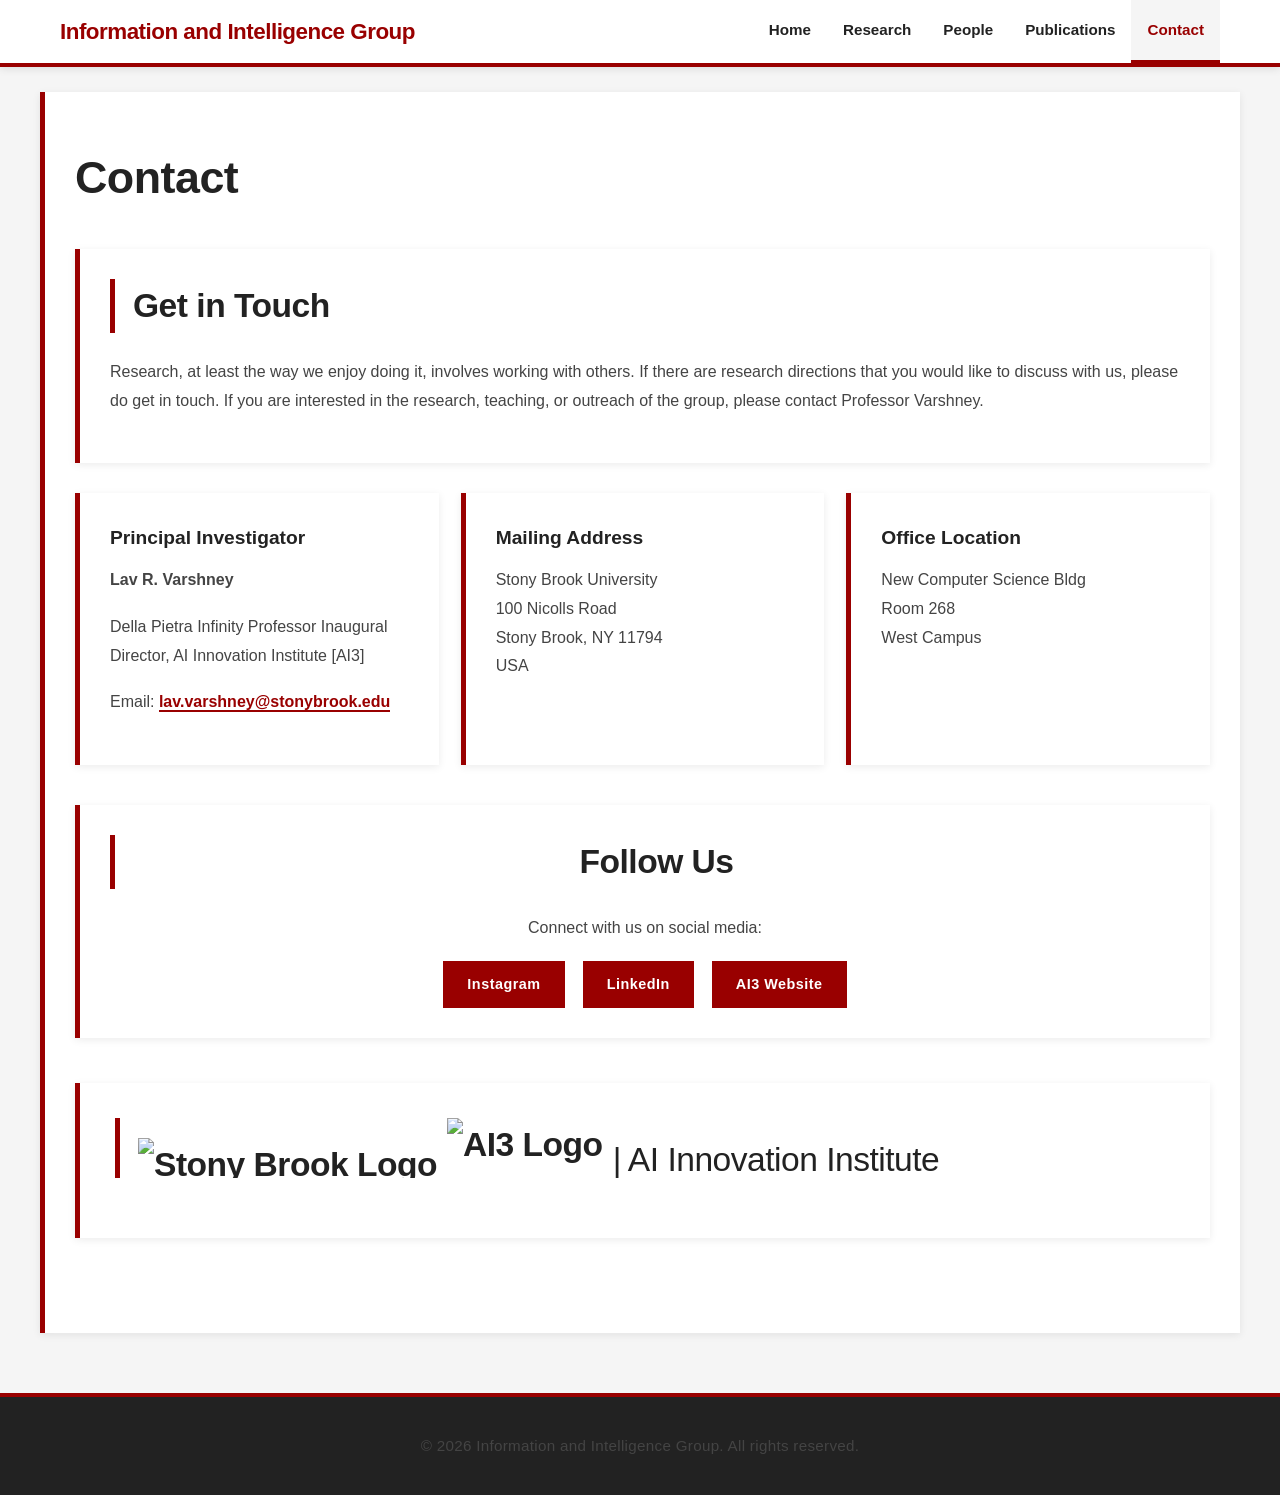
==== pages/contact.html @ 734c6d6d "Remove AI3 logo image from site navigation headers" ====
<!DOCTYPE html>
<html lang="en">
<head>
    <meta charset="UTF-8">
    <meta name="viewport" content="width=device-width, initial-scale=1.0">
    <title>Contact - Information and Intelligence Group</title>
    <link rel="stylesheet" href="../css/style.css">
</head>
<body>
    <nav class="navbar">
        <div class="nav-container">
                        <h1 class="logo">Information and Intelligence Group</h1>
            <ul class="nav-links">
                <li><a href="../index.html">Home</a></li>
                <li><a href="research.html">Research</a></li>
                <li><a href="people.html">People</a></li>
                <li><a href="publications.html">Publications</a></li>
                <li><a href="contact.html" class="active">Contact</a></li>
            </ul>
        </div>
    </nav>

    <main class="container page-content">
        <h1>Contact</h1>
        
        <section class="contact-section">
            <h2>Get in Touch</h2>
            <p>
                Research, at least the way we enjoy doing it, involves working with others.  If there are research directions 
                that you would like to discuss with us, please do get in touch. If you are interested in the research, teaching, 
                or outreach of the group, please contact Professor Varshney.
            </p>
        </section>

        <section class="contact-info">
            <div class="contact-item">
                <h3>Principal Investigator</h3>
                <p><strong>Lav R. Varshney</strong></p>
                <p>
                Della Pietra Infinity Professor
                Inaugural Director, AI Innovation Institute [AI3]
                <p>
                <p>Email: <a href="mailto:lav.varshney@stonybrook.edu">lav.varshney@stonybrook.edu</a></p>
            </div>

            <div class="contact-item">
                <h3>Mailing Address</h3>
                <p>
                    Stony Brook University<br>
                    100 Nicolls Road<br>
                    Stony Brook, NY 11794<br>
                    USA
                </p>
            </div>

            <div class="contact-item">
                <h3>Office Location</h3>
                <p>
                    New Computer Science Bldg<br>
                    Room 268<br>
                    West Campus
                </p>
            </div>
        </section>


        <section class="social-section">
            <h2>Follow Us</h2>
            <p>Connect with us on social media:</p>
            <div class="social-links">
                <a href="https://www.instagram.com/ai_sbu/" target="_blank">Instagram</a>
                 <a href="https://www.linkedin.com/school/sbuai/" target="_blank">LinkedIn</a>
                 <a href="https://ai.stonybrook.edu/" target="_blank">AI3 Website</a>
            </div>
        </section>

<section class="news">
    <h2 style="display: flex; align-items: flex-end; gap: 10px;">
        <img src="https://lh3.googleusercontent.com/d/1btZXnhJ9andd_WCVrEmI4hk7QqXSeKEP" 
             alt="Stony Brook Logo" 
             style="height: 1.2em; width: auto; display: block;">
        <img src="https://lh3.googleusercontent.com/d/1R4OAlZ9LR305A4WePCa8dkjAYT5FNWaT" 
             alt="AI3 Logo" 
             style="height: 1.8em; width: auto; display: block;">
        <span style="font-weight: normal; line-height: 1; margin-bottom: 2px;">| AI Innovation Institute</span>
    </h2>
</section>
        
    </main>

    <footer>
        <p>&copy; 2026 Information and Intelligence Group. All rights reserved.</p>
    </footer>
</body>
</html>
---- css/style.css ----
/* General Styles */
* {
    margin: 0;
    padding: 0;
    box-sizing: border-box;
}

html {
    scroll-behavior: smooth;
}

body {
    font-family: 'Montserrat', 'Proxima Nova', -apple-system, BlinkMacSystemFont, 'Segoe UI', 'Roboto', 'Helvetica', 'Arial', sans-serif;
    line-height: 1.6;
    color: #222222;
    background-color: #f5f5f5;
}

/* Navigation */
.navbar {
    background-color: #FFFFFF;
    padding: 0;
    position: sticky;
    top: 0;
    z-index: 1000;
    box-shadow: 0 2px 8px rgba(0, 0, 0, 0.1);
    border-bottom: 4px solid #990000;
}

.nav-container {
    max-width: 1200px;
    margin: 0 auto;
    padding: 0 20px;
    display: flex;
    justify-content: space-between;
    align-items: center;
    flex-wrap: wrap;
}

.logo {
    color: #990000;
    font-size: 1.4em;
    font-weight: 700;
    margin: 12px 0;
    flex: 1;
    min-width: 250px;
    letter-spacing: -0.5px;
}

.nav-links {
    list-style: none;
    display: flex;
    gap: 0;
    flex-wrap: wrap;
}

.nav-links li {
    margin: 0;
}

.nav-links a {
    display: block;
    color: #222222;
    text-decoration: none;
    padding: 18px 16px;
    transition: all 0.3s ease;
    border-bottom: 3px solid transparent;
    font-weight: 600;
    font-size: 0.95em;
}

.nav-links a:hover,
.nav-links a.active {
    color: #990000;
    border-bottom: 3px solid #990000;
    background-color: #F5F5F5;
}

/* Hero Section */
.hero {
    background: linear-gradient(135deg, #990000 0%, #A30303 100%);
    color: white;
    padding: 100px 20px;
    text-align: center;
}

.hero-content h1 {
    font-size: 3.2em;
    margin-bottom: 15px;
    font-weight: 700;
    letter-spacing: -1px;
}

.hero-content h2 {
    font-size: 1.9em;
    font-weight: 400;
    margin-bottom: 20px;
    color: #FFFFFF;
}

.hero-content p {
    font-size: 1.15em;
    color: #E8E8E8;
    max-width: 700px;
    margin: 0 auto;
    font-weight: 300;
}

/* Main Container */
.container {
    max-width: 1200px;
    margin: 0 auto;
    padding: 0 20px;
}

.page-content {
    background: white;
    padding: 50px 30px;
    margin: 25px auto;
    border-radius: 0;
    box-shadow: 0 2px 8px rgba(0, 0, 0, 0.08);
    border-left: 5px solid #990000;
}

.page-content h1 {
    color: #222222;
    margin-bottom: 35px;
    font-size: 2.8em;
    border: none;
    padding-bottom: 0;
    font-weight: 700;
    letter-spacing: -0.5px;
}

/* Sections */
main {
    padding: 40px 0;
}

section {
    margin-bottom: 45px;
}

h2 {
    color: #222222;
    font-size: 2.1em;
    margin-bottom: 25px;
    border-left: 5px solid #990000;
    padding-left: 18px;
    font-weight: 700;
    letter-spacing: -0.5px;
}

h3 {
    color: #990000;
    font-size: 1.35em;
    margin-top: 20px;
    margin-bottom: 12px;
    font-weight: 700;
}

p {
    margin-bottom: 18px;
    line-height: 1.8;
    color: #444444;
    font-size: 1em;
}

/* Introduction Section */
.intro {
    background: white;
    padding: 35px;
    border-radius: 0;
    margin-bottom: 35px;
    box-shadow: 0 2px 8px rgba(0, 0, 0, 0.08);
    border-left: 5px solid #990000;
}

.intro p {
    font-size: 1.1em;
    color: #555555;
    font-weight: 300;
}

/* Featured Boxes */
.featured {
    display: grid;
    grid-template-columns: repeat(auto-fit, minmax(300px, 1fr));
    gap: 25px;
    margin-bottom: 45px;
}

.featured-box {
    background: white;
    padding: 35px;
    border-radius: 0;
    box-shadow: 0 2px 8px rgba(0, 0, 0, 0.08);
    border-left: 5px solid #990000;
    transition: all 0.3s ease;
    position: relative;
}

.featured-box:hover {
    transform: translateY(-8px);
    box-shadow: 0 6px 16px rgba(0, 0, 0, 0.12);
}

.featured-box h3 {
    color: #222222;
    margin-top: 0;
    font-size: 1.4em;
}

.featured-box p {
    color: #555555;
    font-size: 0.99em;
}

/* Buttons */
.btn {
    display: inline-block;
    background-color: #990000;
    color: white;
    padding: 12px 28px;
    text-decoration: none;
    border-radius: 0;
    transition: all 0.3s ease;
    border: none;
    cursor: pointer;
    font-size: 0.95em;
    margin-top: 18px;
    font-weight: 600;
    letter-spacing: 0.5px;
}

.btn:hover {
    background-color: #A30303;
    box-shadow: 0 4px 12px rgba(193, 4, 4, 0.3);
}

/* News Section */
.news {
    background: white;
    padding: 35px;
    border-radius: 0;
    box-shadow: 0 2px 8px rgba(0, 0, 0, 0.08);
    border-left: 5px solid #990000;
}

.news-item {
    border-left: 4px solid #990000;
    padding-left: 20px;
    margin-bottom: 22px;
    padding-top: 10px;
}

.news-item h4 {
    color: #222222;
    margin-bottom: 8px;
    font-weight: 700;
    font-size: 1.1em;
}

/* Research Sections */
.research-item {
    background: white;
    padding: 25px;
    margin-bottom: 22px;
    border-radius: 0;
    border-left: 5px solid #990000;
    box-shadow: 0 1px 4px rgba(0, 0, 0, 0.06);
}

.research-item ul {
    list-style: none;
    padding-left: 20px;
}

.research-item li:before {
    content: "▸ ";
    color: #990000;
    font-weight: bold;
    margin-right: 10px;
}

/* People Section */
.people-section {
    margin-bottom: 40px;
}

.person-card {
    background: white;
    padding: 30px;
    border-radius: 0;
    box-shadow: 0 2px 8px rgba(0, 0, 0, 0.08);
    border-left: 5px solid #990000;
    margin-bottom: 22px;
    transition: all 0.3s ease;
}

.person-card:hover {
    box-shadow: 0 4px 12px rgba(0, 0, 0, 0.12);
}

.person-card.director {
    border-left: 5px solid #990000;
    background: linear-gradient(135deg, #FFFFFF 0%, #F9F9F9 100%);
}

.person-card h3 {
    color: #222222;
    margin-top: 0;
    font-size: 1.3em;
}

.person-card .title {
    color: #990000;
    font-weight: 700;
    font-size: 1.05em;
    margin-bottom: 15px;
    text-transform: uppercase;
    letter-spacing: 0.5px;
    font-size: 0.9em;
}

.people-placeholder {
    background: #F5F5F5;
    padding: 35px;
    border-radius: 0;
    text-align: center;
    color: #999999;
    border: 1px solid #EEEEEE;
}

.join-section {
    background: white;
    padding: 30px;
    border-radius: 0;
    border-left: 5px solid #990000;
    box-shadow: 0 2px 8px rgba(0, 0, 0, 0.08);
}

/* Publications */
.pub-filters {
    background: white;
    padding: 25px;
    border-radius: 0;
    margin-bottom: 30px;
    box-shadow: 0 2px 8px rgba(0, 0, 0, 0.08);
    border-left: 5px solid #990000;
}

.filter-options {
    display: flex;
    gap: 20px;
    flex-wrap: wrap;
    margin-top: 18px;
}

.filter-options label {
    font-weight: 600;
    color: #222222;
    font-size: 0.95em;
}

.filter-options select {
    padding: 10px 14px;
    border: 1px solid #DDDDDD;
    border-radius: 0;
    background-color: white;
    cursor: pointer;
    font-family: inherit;
    color: #222222;
}

.filter-options select:focus {
    outline: none;
    border-color: #990000;
    box-shadow: 0 0 0 3px rgba(193, 4, 4, 0.1);
}

.publication {
    background: white;
    padding: 30px;
    border-radius: 0;
    margin-bottom: 22px;
    border-left: 5px solid #990000;
    box-shadow: 0 2px 8px rgba(0, 0, 0, 0.08);
    transition: all 0.3s ease;
}

.publication:hover {
    box-shadow: 0 4px 12px rgba(0, 0, 0, 0.12);
}

.publication h3 {
    color: #990000;
    margin-top: 0;
    font-size: 1.25em;
}

.publication .authors {
    color: #666666;
    font-style: italic;
    margin-bottom: 10px;
    font-size: 0.95em;
}

.publication .venue {
    color: #888888;
    font-size: 0.9em;
    font-weight: 500;
}

.publication .abstract {
    margin-top: 18px;
    line-height: 1.8;
    color: #555555;
    font-size: 0.98em;
}

.pub-links {
    margin-top: 18px;
    display: flex;
    gap: 18px;
}

.pub-links .link {
    color: #990000;
    text-decoration: none;
    border: none;
    border-bottom: 2px solid #990000;
    transition: all 0.3s ease;
    font-weight: 600;
    font-size: 0.9em;
}

.pub-links .link:hover {
    color: #A30303;
    border-bottom: 2px solid #A30303;
}

.pub-placeholder {
    background: #F5F5F5;
    padding: 35px;
    border-radius: 0;
    text-align: center;
    color: #999999;
    border: 1px solid #EEEEEE;
}

.external-profiles ul {
    list-style: none;
    padding-left: 0;
}

.external-profiles li {
    margin-bottom: 12px;
}

.external-profiles a {
    color: #990000;
    text-decoration: none;
    border-bottom: 2px solid #990000;
    font-weight: 600;
    transition: all 0.3s ease;
}

.external-profiles a:hover {
    color: #A30303;
    border-bottom: 2px solid #A30303;
}

/* Contact */
.contact-section {
    background: white;
    padding: 30px;
    border-radius: 0;
    margin-bottom: 30px;
    border-left: 5px solid #990000;
    box-shadow: 0 2px 8px rgba(0, 0, 0, 0.08);
}

.contact-info {
    display: grid;
    grid-template-columns: repeat(auto-fit, minmax(300px, 1fr));
    gap: 22px;
    margin-bottom: 40px;
}

.contact-item {
    background: white;
    padding: 30px;
    border-radius: 0;
    box-shadow: 0 2px 8px rgba(0, 0, 0, 0.08);
    border-left: 5px solid #990000;
    transition: all 0.3s ease;
}

.contact-item:hover {
    box-shadow: 0 4px 12px rgba(0, 0, 0, 0.12);
}

.contact-item h3 {
    color: #222222;
    margin-top: 0;
    font-size: 1.2em;
}

.contact-item a {
    color: #990000;
    text-decoration: none;
    border-bottom: 2px solid #990000;
    font-weight: 600;
    transition: all 0.3s ease;
}

.contact-item a:hover {
    color: #A30303;
    border-bottom: 2px solid #A30303;
}

.inquiry-section {
    background: white;
    padding: 35px;
    border-radius: 0;
    margin-bottom: 40px;
    border-left: 5px solid #990000;
    box-shadow: 0 2px 8px rgba(0, 0, 0, 0.08);
}

.contact-form {
    max-width: 650px;
}

.form-group {
    margin-bottom: 22px;
}

.form-group label {
    display: block;
    margin-bottom: 8px;
    font-weight: 600;
    color: #222222;
    font-size: 0.95em;
}

.form-group input,
.form-group select,
.form-group textarea {
    width: 100%;
    padding: 12px;
    border: 1px solid #DDDDDD;
    border-radius: 0;
    font-family: inherit;
    font-size: 1em;
    color: #222222;
    background-color: #FAFAFA;
}

.form-group input:focus,
.form-group select:focus,
.form-group textarea:focus {
    outline: none;
    border-color: #990000;
    background-color: #FFFFFF;
    box-shadow: 0 0 0 3px rgba(193, 4, 4, 0.1);
}

.social-section {
    background: white;
    padding: 30px;
    border-radius: 0;
    text-align: center;
    border-left: 5px solid #990000;
    box-shadow: 0 2px 8px rgba(0, 0, 0, 0.08);
}

.social-links {
    display: flex;
    justify-content: center;
    gap: 18px;
    flex-wrap: wrap;
    margin-top: 18px;
}

.social-links a {
    color: white;
    background-color: #990000;
    padding: 12px 24px;
    border-radius: 0;
    text-decoration: none;
    transition: all 0.3s ease;
    font-weight: 600;
    font-size: 0.9em;
    letter-spacing: 0.5px;
}

.social-links a:hover {
    background-color: #A30303;
    box-shadow: 0 4px 12px rgba(193, 4, 4, 0.3);
}

/* Footer */
footer {
    background-color: #222222;
    color: white;
    text-align: center;
    padding: 35px 20px;
    margin-top: 60px;
    border-top: 4px solid #990000;
}

footer p {
    margin-bottom: 0;
    font-size: 0.95em;
    letter-spacing: 0.3px;
}

/* Responsive Design */
@media (max-width: 768px) {
    .hero-content h1 {
        font-size: 2.2em;
    }

    .hero-content h2 {
        font-size: 1.4em;
    }

    .hero-content p {
        font-size: 0.95em;
    }

    .page-content h1 {
        font-size: 2.1em;
    }

    h2 {
        font-size: 1.6em;
    }

    .nav-links {
        width: 100%;
        flex-direction: column;
    }

    .nav-links a {
        padding: 12px 16px;
        font-size: 0.9em;
        border-bottom: 3px solid transparent;
    }

    .contact-info {
        grid-template-columns: 1fr;
    }

    .featured {
        grid-template-columns: 1fr;
    }

    .filter-options {
        flex-direction: column;
    }

    .filter-options label,
    .filter-options select {
        width: 100%;
    }

    .social-links {
        flex-direction: column;
    }

    .social-links a {
        width: 100%;
    }
}

@media (max-width: 480px) {
    .hero {
        padding: 50px 15px;
    }

    .hero-content h1 {
        font-size: 1.6em;
    }

    .hero-content h2 {
        font-size: 1em;
    }

    .page-content {
        padding: 25px 15px;
    }

    .nav-container {
        flex-direction: column;
        align-items: flex-start;
    }

    .logo {
        font-size: 1.2em;
    }
}

/* Utility Classes */
.text-center {
    text-align: center;
}

.mt-20 {
    margin-top: 20px;
}

.mb-20 {
    margin-bottom: 20px;
}

.p-20 {
    padding: 20px;
}
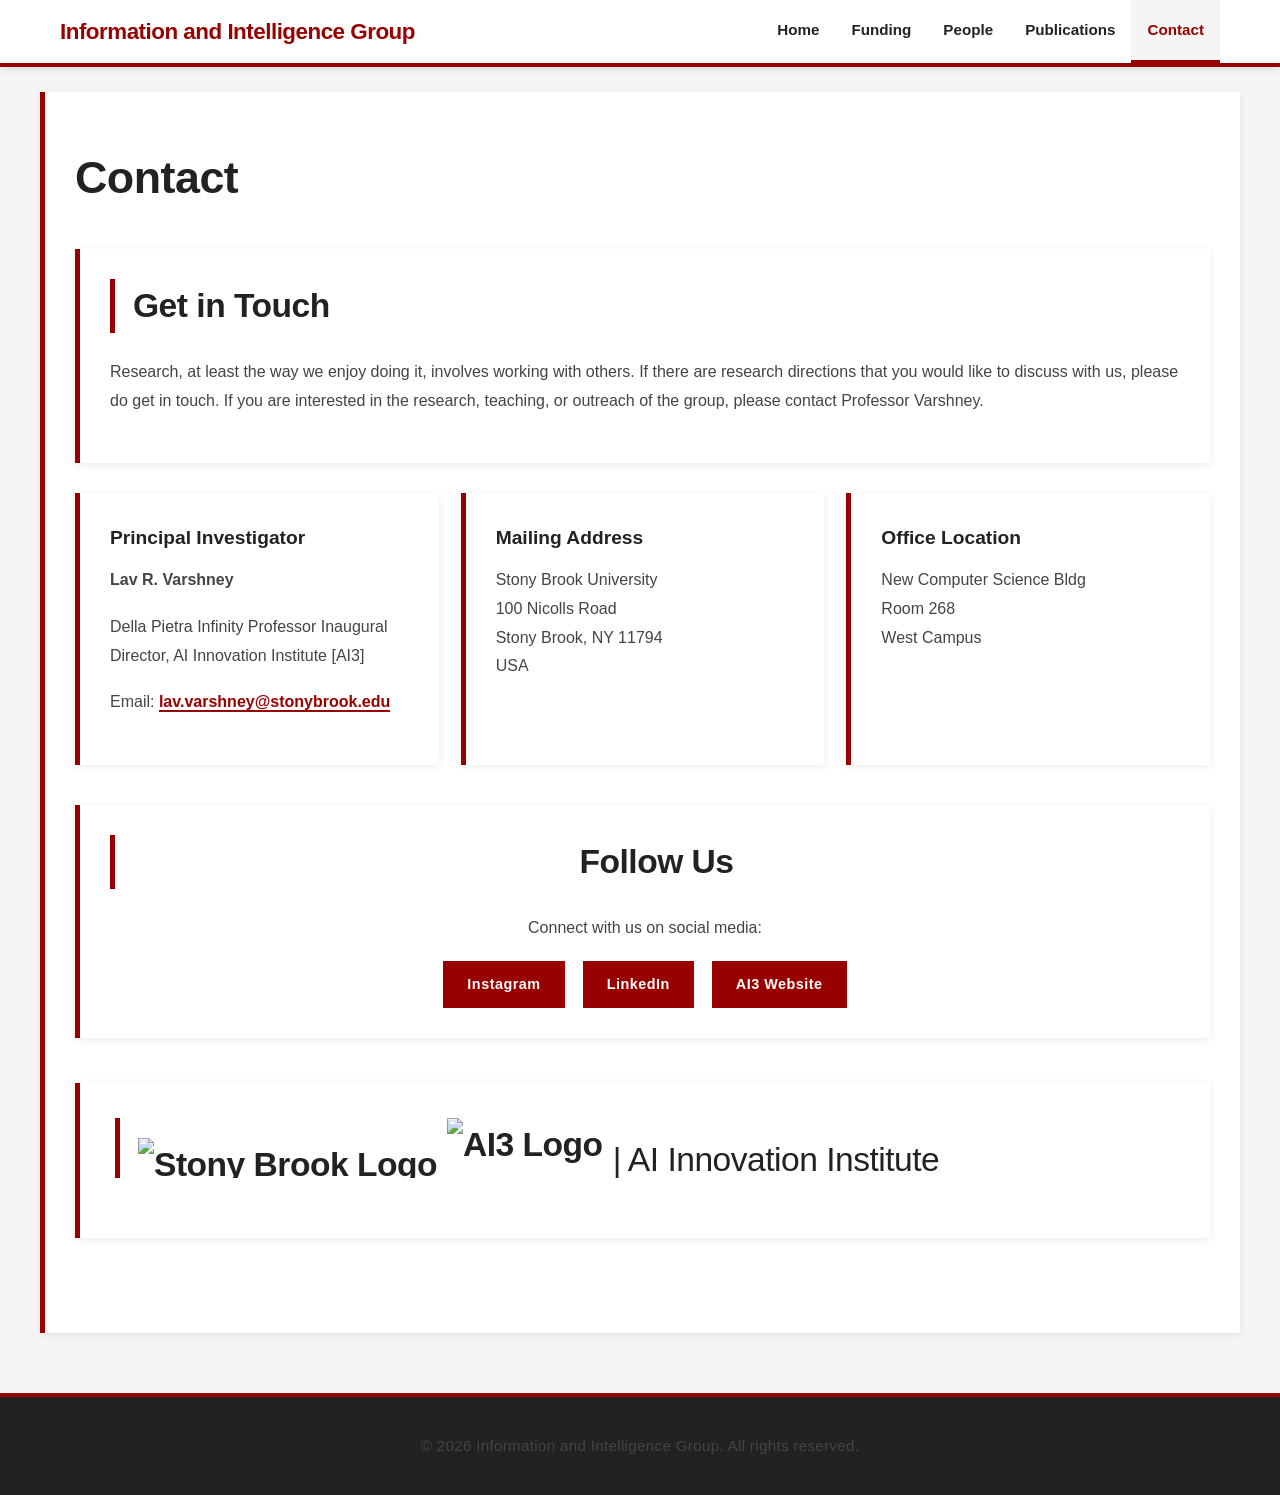
==== commit f3b97bab: "Rename Research page to Funding and update site navigation" ====
--- a/pages/contact.html
+++ b/pages/contact.html
@@ -12,7 +12,7 @@
                         <h1 class="logo">Information and Intelligence Group</h1>
             <ul class="nav-links">
                 <li><a href="../index.html">Home</a></li>
-                <li><a href="research.html">Research</a></li>
+                <li><a href="funding.html">Funding</a></li>
                 <li><a href="people.html">People</a></li>
                 <li><a href="publications.html">Publications</a></li>
                 <li><a href="contact.html" class="active">Contact</a></li>
--- a/css/style.css
+++ b/css/style.css
@@ -719,3 +719,102 @@
 .p-20 {
     padding: 20px;
 }
+
+/* Subtle distinction for parenthetical publication honors */
+.publication-honor {
+    color: #B24F5B;
+    font-weight: 500;
+}
+
+/* Publication source links and locally hosted DOI/PDF badges */
+.publication-source-link {
+    color: #990000;
+    text-decoration: underline;
+    text-underline-offset: 2px;
+    text-decoration-thickness: 1px;
+}
+.publication-source-link:hover, .publication-source-link:focus-visible {
+    color: #A30303;
+}
+.publication-icon-link {
+    display: inline-flex;
+    vertical-align: middle;
+    align-items: center;
+    margin-left: 5px;
+    line-height: 1;
+    text-decoration: none;
+    border: 0;
+    border-radius: 3px;
+}
+.publication-icon-link img {
+    display: inline-block;
+    width: 28px;
+    height: 14px;
+    vertical-align: middle;
+}
+.publication-icon-link:hover, .publication-icon-link:focus-visible {
+    opacity: 0.75;
+    outline-offset: 3px;
+}
+
+/* People: equal presentation for current and past members */
+.member-list {
+    display: grid;
+    gap: 22px;
+}
+.member-entry {
+    display: grid;
+    grid-template-columns: 150px minmax(0, 1fr);
+    align-items: start;
+    gap: 22px;
+    padding: 24px;
+    background: #FFFFFF;
+    border-left: 4px solid #990000;
+    box-shadow: 0 2px 8px rgba(0, 0, 0, 0.08);
+}
+.member-entry--no-photo {
+    grid-template-columns: 1fr;
+}
+.member-photo {
+    width: 150px;
+    height: auto;
+    max-height: 200px;
+    object-fit: contain;
+    object-position: top center;
+    display: block;
+}
+.member-details {
+    min-width: 0;
+}
+.member-details h3 {
+    margin: 0 0 12px;
+    color: #990000;
+    font-size: 1.3em;
+    line-height: 1.4;
+}
+.member-details p {
+    margin: 0 0 10px;
+}
+.member-details p:last-child {
+    margin-bottom: 0;
+}
+.member-details a {
+    color: #990000;
+}
+.member-undergraduate-alumni {
+    margin-top: 26px;
+    padding: 20px 24px;
+    background: #F7F7F7;
+    line-height: 1.8;
+}
+@media (max-width: 640px) {
+    .member-entry {
+        grid-template-columns: 1fr;
+        gap: 14px;
+        padding: 18px;
+    }
+    .member-photo {
+        width: 140px;
+        max-height: 180px;
+    }
+}
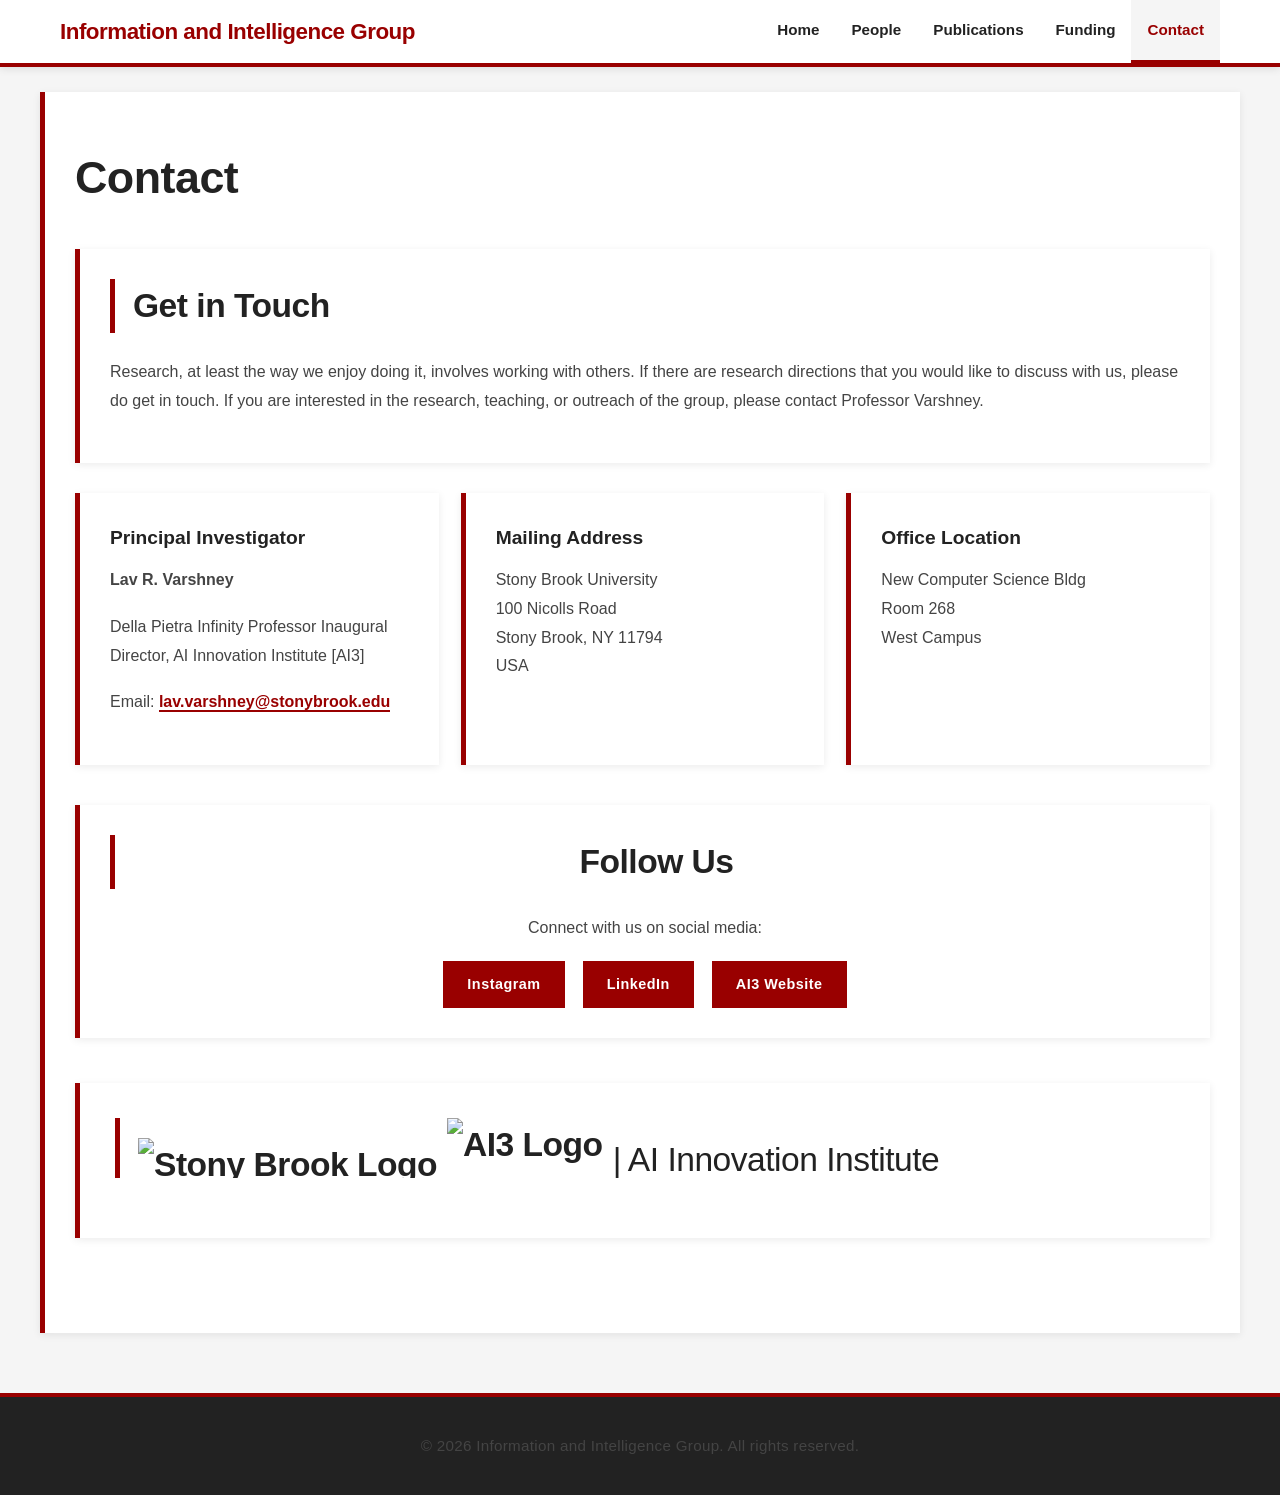
==== commit 991b359c: "Reorder site navigation: Home, People, Publications, Funding, Contact" ====
--- a/pages/contact.html
+++ b/pages/contact.html
@@ -12,9 +12,9 @@
                         <h1 class="logo">Information and Intelligence Group</h1>
             <ul class="nav-links">
                 <li><a href="../index.html">Home</a></li>
-                <li><a href="funding.html">Funding</a></li>
                 <li><a href="people.html">People</a></li>
                 <li><a href="publications.html">Publications</a></li>
+                <li><a href="funding.html">Funding</a></li>
                 <li><a href="contact.html" class="active">Contact</a></li>
             </ul>
         </div>
--- a/css/style.css
+++ b/css/style.css
@@ -194,8 +194,8 @@
     background: white;
     padding: 35px;
     border-radius: 0;
-    box-shadow: 0 2px 8px rgba(0, 0, 0, 0.08);
-    border-left: 5px solid #990000;
+    border-left: 5px solid #990000;
+    box-shadow: 0 2px 8px rgba(0, 0, 0, 0.08);
     transition: all 0.3s ease;
     position: relative;
 }
@@ -757,64 +757,156 @@
     outline-offset: 3px;
 }
 
-/* People: equal presentation for current and past members */
+/* People: consistent portraits and readable, responsive biographies */
 .member-list {
+    --member-photo-width: 160px;
     display: grid;
-    gap: 22px;
+    gap: 24px;
+    min-width: 0;
 }
 .member-entry {
     display: grid;
-    grid-template-columns: 150px minmax(0, 1fr);
+    grid-template-columns: var(--member-photo-width) minmax(0, 1fr);
     align-items: start;
-    gap: 22px;
-    padding: 24px;
+    gap: clamp(18px, 2.5vw, 30px);
+    min-width: 0;
+    padding: clamp(16px, 2.5vw, 28px);
     background: #FFFFFF;
     border-left: 4px solid #990000;
     box-shadow: 0 2px 8px rgba(0, 0, 0, 0.08);
 }
-.member-entry--no-photo {
-    grid-template-columns: 1fr;
-}
 .member-photo {
-    width: 150px;
+    display: block;
+    width: var(--member-photo-width);
+    max-width: 100%;
     height: auto;
-    max-height: 200px;
-    object-fit: contain;
-    object-position: top center;
-    display: block;
+    max-height: none;
+    justify-self: center;
+    align-self: start;
 }
 .member-details {
     min-width: 0;
+    width: 100%;
+    max-width: 72ch;
+    overflow-wrap: anywhere;
+    text-align: left;
+}
+.member-entry--no-photo .member-details {
+    grid-column: 2;
 }
 .member-details h3 {
     margin: 0 0 12px;
     color: #990000;
     font-size: 1.3em;
-    line-height: 1.4;
+    line-height: 1.35;
 }
 .member-details p {
-    margin: 0 0 10px;
+    margin: 0 0 12px;
+    line-height: 1.7;
 }
 .member-details p:last-child {
     margin-bottom: 0;
 }
 .member-details a {
     color: #990000;
+    text-underline-offset: 3px;
+}
+.member-details a:focus-visible {
+    outline: 2px solid #990000;
+    outline-offset: 3px;
 }
 .member-undergraduate-alumni {
     margin-top: 26px;
-    padding: 20px 24px;
+    padding: clamp(16px, 2.5vw, 24px);
     background: #F7F7F7;
     line-height: 1.8;
-}
-@media (max-width: 640px) {
+    overflow-wrap: anywhere;
+}
+.people-section > h2 {
+    font-size: clamp(1.4rem, 2.6vw, 1.85rem);
+    line-height: 1.3;
+    margin-bottom: 22px;
+}
+
+/* Scope page framing and navigation changes to the People page. */
+body:has(.member-list) .page-content {
+    max-width: 1100px;
+    padding: clamp(16px, 3vw, 36px);
+}
+body:has(.member-list) .logo {
+    min-width: 0;
+    overflow-wrap: anywhere;
+}
+.people-section ~ .news > h2 {
+    flex-wrap: wrap;
+    font-size: 1.1rem;
+    line-height: 1.5;
+    margin-bottom: 0;
+    padding-left: 0;
+    border-left: 0;
+}
+.people-section ~ .news > h2 > span {
+    min-width: 0;
+    overflow-wrap: anywhere;
+}
+
+@media (max-width: 700px) {
     .member-entry {
-        grid-template-columns: 1fr;
-        gap: 14px;
+        grid-template-columns: minmax(0, 1fr);
+        gap: 18px;
         padding: 18px;
     }
-    .member-photo {
-        width: 140px;
-        max-height: 180px;
-    }
-}
+    .member-entry--no-photo .member-details {
+        grid-column: 1;
+    }
+    .member-details {
+        max-width: none;
+    }
+    .people-section ~ .join-section,
+    .people-section ~ .news {
+        padding: 18px;
+    }
+    .people-section ~ .join-section > h2 {
+        font-size: 1.4rem;
+        line-height: 1.3;
+    }
+    .people-section ~ .news > h2 > span {
+        flex-basis: 100%;
+    }
+}
+
+@media (max-width: 768px) {
+    /* A short, wrapping menu leaves room for biographies on small screens. */
+    body:has(.member-list) .navbar {
+        position: static;
+    }
+    body:has(.member-list) .nav-container {
+        flex-direction: column;
+        align-items: stretch;
+        padding: 0 16px;
+    }
+    body:has(.member-list) .logo {
+        flex: none;
+        margin: 14px 0 6px;
+        font-size: 1.2rem;
+        line-height: 1.35;
+    }
+    body:has(.member-list) .nav-links {
+        flex-direction: row;
+        flex-wrap: wrap;
+        justify-content: space-between;
+        gap: 0;
+        margin-bottom: 8px;
+    }
+    body:has(.member-list) .nav-links a {
+        min-height: 44px;
+        padding: 10px 5px;
+        font-size: 0.875rem;
+    }
+}
+
+@media (max-height: 500px) {
+    body:has(.member-list) .navbar {
+        position: static;
+    }
+}
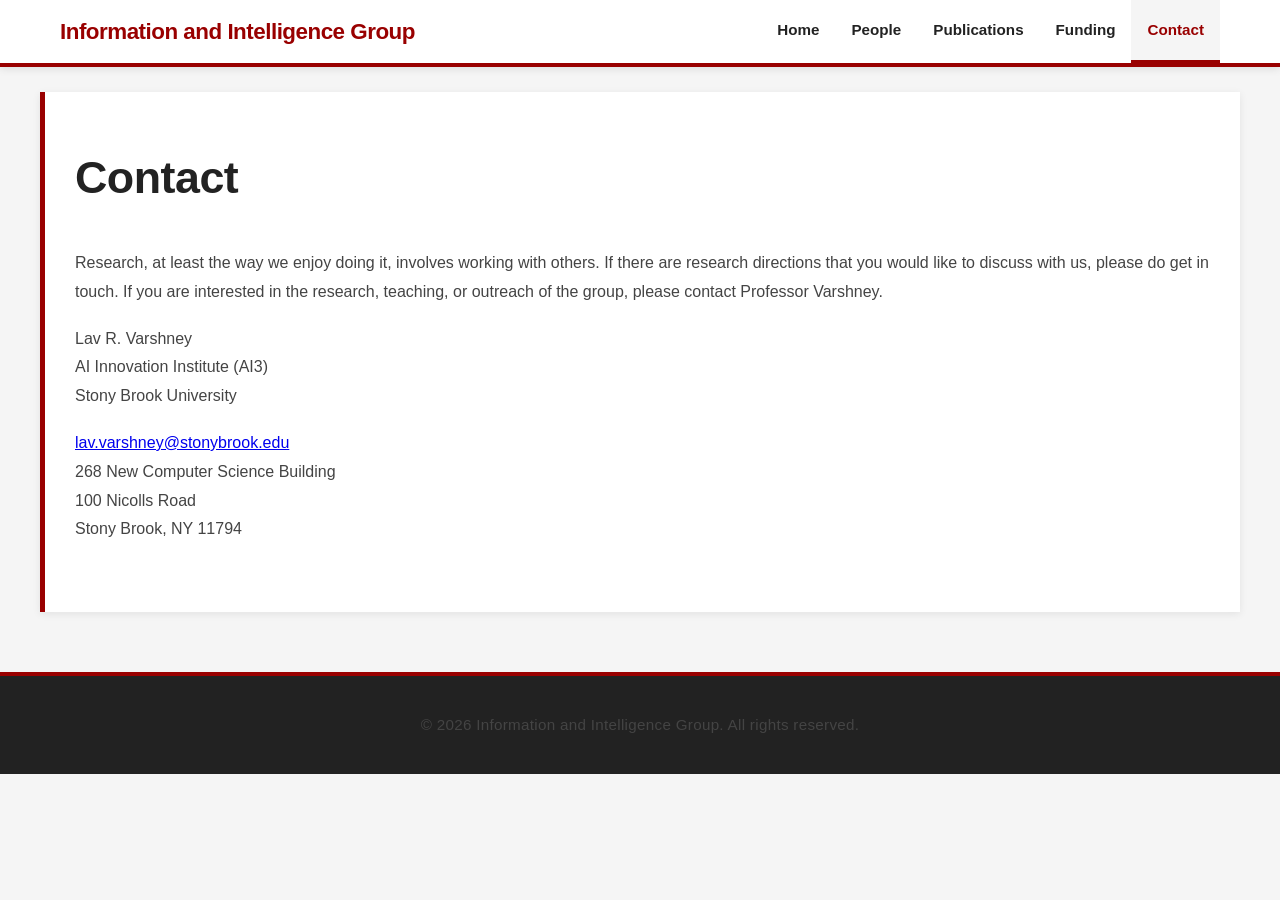
==== commit 92aba21c: "Simplify contact page to match Illinois-style contact layout" ====
--- a/pages/contact.html
+++ b/pages/contact.html
@@ -9,7 +9,7 @@
 <body>
     <nav class="navbar">
         <div class="nav-container">
-                        <h1 class="logo">Information and Intelligence Group</h1>
+            <h1 class="logo">Information and Intelligence Group</h1>
             <ul class="nav-links">
                 <li><a href="../index.html">Home</a></li>
                 <li><a href="people.html">People</a></li>
@@ -22,70 +22,24 @@
 
     <main class="container page-content">
         <h1>Contact</h1>
-        
-        <section class="contact-section">
-            <h2>Get in Touch</h2>
-            <p>
-                Research, at least the way we enjoy doing it, involves working with others.  If there are research directions 
-                that you would like to discuss with us, please do get in touch. If you are interested in the research, teaching, 
-                or outreach of the group, please contact Professor Varshney.
-            </p>
-        </section>
 
-        <section class="contact-info">
-            <div class="contact-item">
-                <h3>Principal Investigator</h3>
-                <p><strong>Lav R. Varshney</strong></p>
-                <p>
-                Della Pietra Infinity Professor
-                Inaugural Director, AI Innovation Institute [AI3]
-                <p>
-                <p>Email: <a href="mailto:lav.varshney@stonybrook.edu">lav.varshney@stonybrook.edu</a></p>
-            </div>
+        <p>
+            Research, at least the way we enjoy doing it, involves working with others.
+            If there are research directions that you would like to discuss with us, please do get in touch.
+            If you are interested in the research, teaching, or outreach of the group, please contact Professor Varshney.
+        </p>
 
-            <div class="contact-item">
-                <h3>Mailing Address</h3>
-                <p>
-                    Stony Brook University<br>
-                    100 Nicolls Road<br>
-                    Stony Brook, NY 11794<br>
-                    USA
-                </p>
-            </div>
+        <p>
+            Lav R. Varshney<br>
+            AI Innovation Institute (AI3)<br>
+            Stony Brook University
+        </p>
 
-            <div class="contact-item">
-                <h3>Office Location</h3>
-                <p>
-                    New Computer Science Bldg<br>
-                    Room 268<br>
-                    West Campus
-                </p>
-            </div>
-        </section>
-
-
-        <section class="social-section">
-            <h2>Follow Us</h2>
-            <p>Connect with us on social media:</p>
-            <div class="social-links">
-                <a href="https://www.instagram.com/ai_sbu/" target="_blank">Instagram</a>
-                 <a href="https://www.linkedin.com/school/sbuai/" target="_blank">LinkedIn</a>
-                 <a href="https://ai.stonybrook.edu/" target="_blank">AI3 Website</a>
-            </div>
-        </section>
-
-<section class="news">
-    <h2 style="display: flex; align-items: flex-end; gap: 10px;">
-        <img src="https://lh3.googleusercontent.com/d/1btZXnhJ9andd_WCVrEmI4hk7QqXSeKEP" 
-             alt="Stony Brook Logo" 
-             style="height: 1.2em; width: auto; display: block;">
-        <img src="https://lh3.googleusercontent.com/d/1R4OAlZ9LR305A4WePCa8dkjAYT5FNWaT" 
-             alt="AI3 Logo" 
-             style="height: 1.8em; width: auto; display: block;">
-        <span style="font-weight: normal; line-height: 1; margin-bottom: 2px;">| AI Innovation Institute</span>
-    </h2>
-</section>
-        
+        <p><a href="mailto:lav.varshney@stonybrook.edu">lav.varshney@stonybrook.edu</a><br>
+            268 New Computer Science Building<br>
+            100 Nicolls Road<br>
+            Stony Brook, NY 11794
+        </p>
     </main>
 
     <footer>
--- a/css/style.css
+++ b/css/style.css
@@ -910,3 +910,83 @@
         position: static;
     }
 }
+
+
+/* Funding: compact text-based layout, following the Illinois funding list. */
+.funding-page {
+    max-width: 1000px;
+    border-left: 0;
+    box-shadow: none;
+}
+.funding-page > h1 {
+    font-size: 1.85rem;
+    font-weight: 700;
+    line-height: 1.25;
+    margin: 0 0 22px;
+    letter-spacing: -0.3px;
+}
+.funding-page .funding-intro {
+    margin-bottom: 24px;
+}
+.funding-page .funding-intro p {
+    margin: 0 0 9px;
+    line-height: 1.65;
+}
+.funding-page .funding-intro a {
+    color: #990000;
+}
+.funding-page .funding-group {
+    margin: 0 0 12px;
+    padding: 0;
+    border: none;
+    box-shadow: none;
+    background: transparent;
+}
+.funding-page .funding-sponsor {
+    margin: 0 0 2px;
+    padding: 0;
+    font-size: 1rem;
+    line-height: 1.45;
+    font-weight: 600;
+    color: #222222;
+}
+.funding-page .funding-group ul {
+    list-style: disc;
+    margin: 0;
+    padding: 0 0 0 26px;
+}
+.funding-page .funding-group li {
+    position: static;
+    margin: 0 0 3px;
+    padding: 0;
+    color: #444444;
+    font-size: 0.97rem;
+    line-height: 1.5;
+    overflow-wrap: anywhere;
+}
+.funding-page .funding-group li::before {
+    content: none;
+}
+.funding-page .funding-group li::marker {
+    color: #666666;
+}
+.funding-page .funding-source-note {
+    margin-top: 23px;
+    color: #777777;
+    font-size: 0.84rem;
+}
+@media (max-width: 640px) {
+    .funding-page {
+        padding: 22px 17px;
+    }
+    .funding-page > h1 {
+        font-size: 1.65rem;
+    }
+    .funding-page .funding-sponsor {
+        font-size: 0.98rem;
+    }
+    .funding-page .funding-group li {
+        font-size: 0.94rem;
+        line-height: 1.5;
+    }
+}
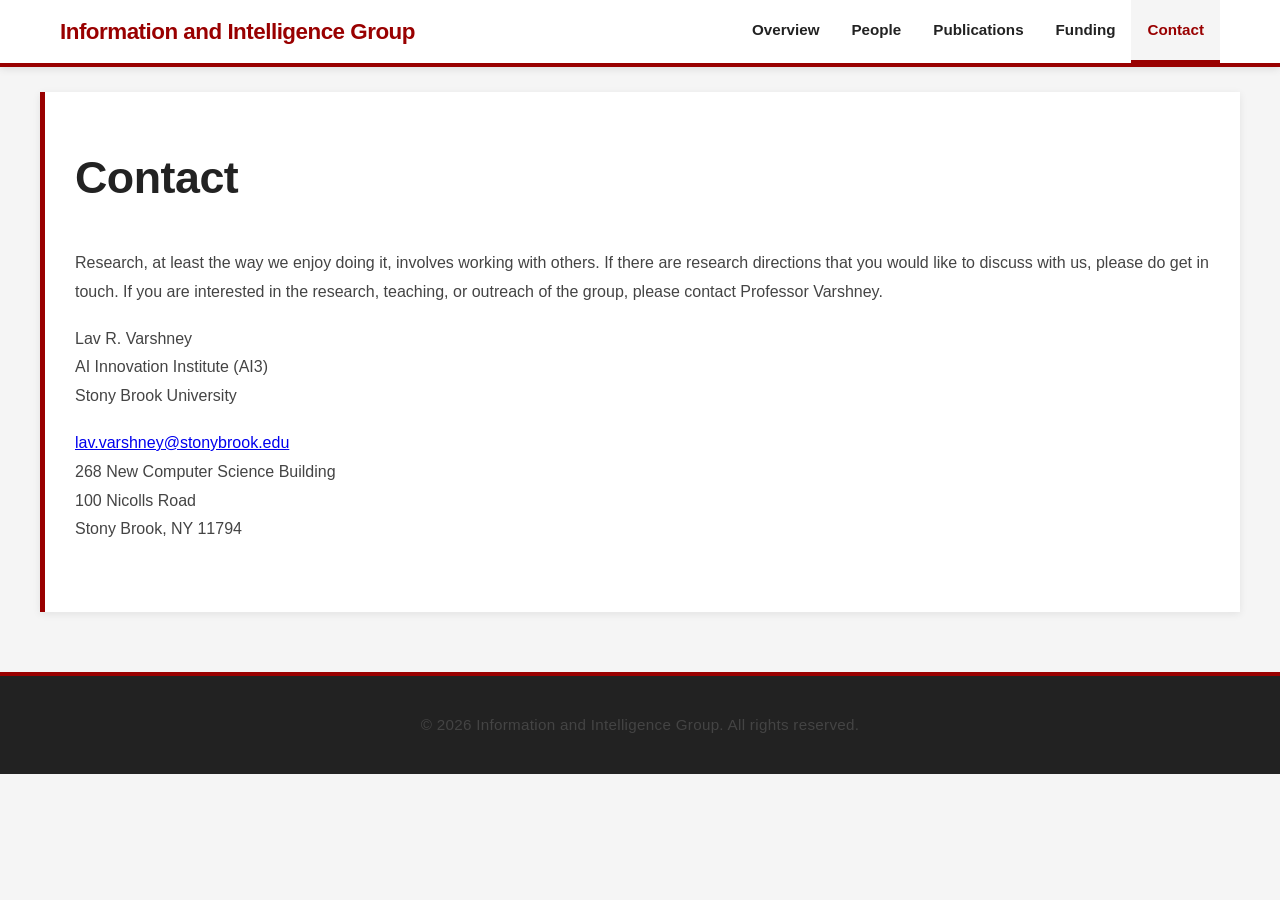
==== commit 93c6b40e: "Rename Home navigation to Overview" ====
--- a/pages/contact.html
+++ b/pages/contact.html
@@ -11,7 +11,7 @@
         <div class="nav-container">
             <h1 class="logo">Information and Intelligence Group</h1>
             <ul class="nav-links">
-                <li><a href="../index.html">Home</a></li>
+                <li><a href="../index.html">Overview</a></li>
                 <li><a href="people.html">People</a></li>
                 <li><a href="publications.html">Publications</a></li>
                 <li><a href="funding.html">Funding</a></li>
--- a/css/style.css
+++ b/css/style.css
@@ -990,3 +990,60 @@
         line-height: 1.5;
     }
 }
+
+/* Overview: restrained academic homepage, without hero or card treatments. */
+.overview-page {
+    background: #ffffff;
+}
+.overview-page .overview-content {
+    max-width: 930px;
+    margin: 0 auto;
+    padding: 40px 24px 45px;
+}
+.overview-page .overview-intro,
+.overview-page .overview-news {
+    margin: 0;
+    padding: 0;
+    background: none;
+    border: 0;
+    box-shadow: none;
+}
+.overview-page .overview-content h2 {
+    margin: 0 0 22px;
+    padding: 0;
+    border: 0;
+    color: #222222;
+    font-size: 1.7rem;
+    font-weight: 600;
+    letter-spacing: 0;
+}
+.overview-page .overview-content h3 {
+    margin: 0 0 8px;
+    color: #222222;
+    font-size: 1.15rem;
+    font-weight: 600;
+}
+.overview-page .overview-content p {
+    margin: 0 0 18px;
+    color: #333333;
+    font-size: 1rem;
+    line-height: 1.75;
+}
+.overview-page .overview-content a {
+    color: #990000;
+    text-underline-offset: 3px;
+}
+.overview-page .overview-news {
+    margin-top: 30px;
+}
+.overview-page .overview-news p {
+    margin-bottom: 0;
+}
+@media (max-width: 640px) {
+    .overview-page .overview-content {
+        padding: 28px 18px 35px;
+    }
+    .overview-page .overview-content h2 {
+        font-size: 1.5rem;
+    }
+}
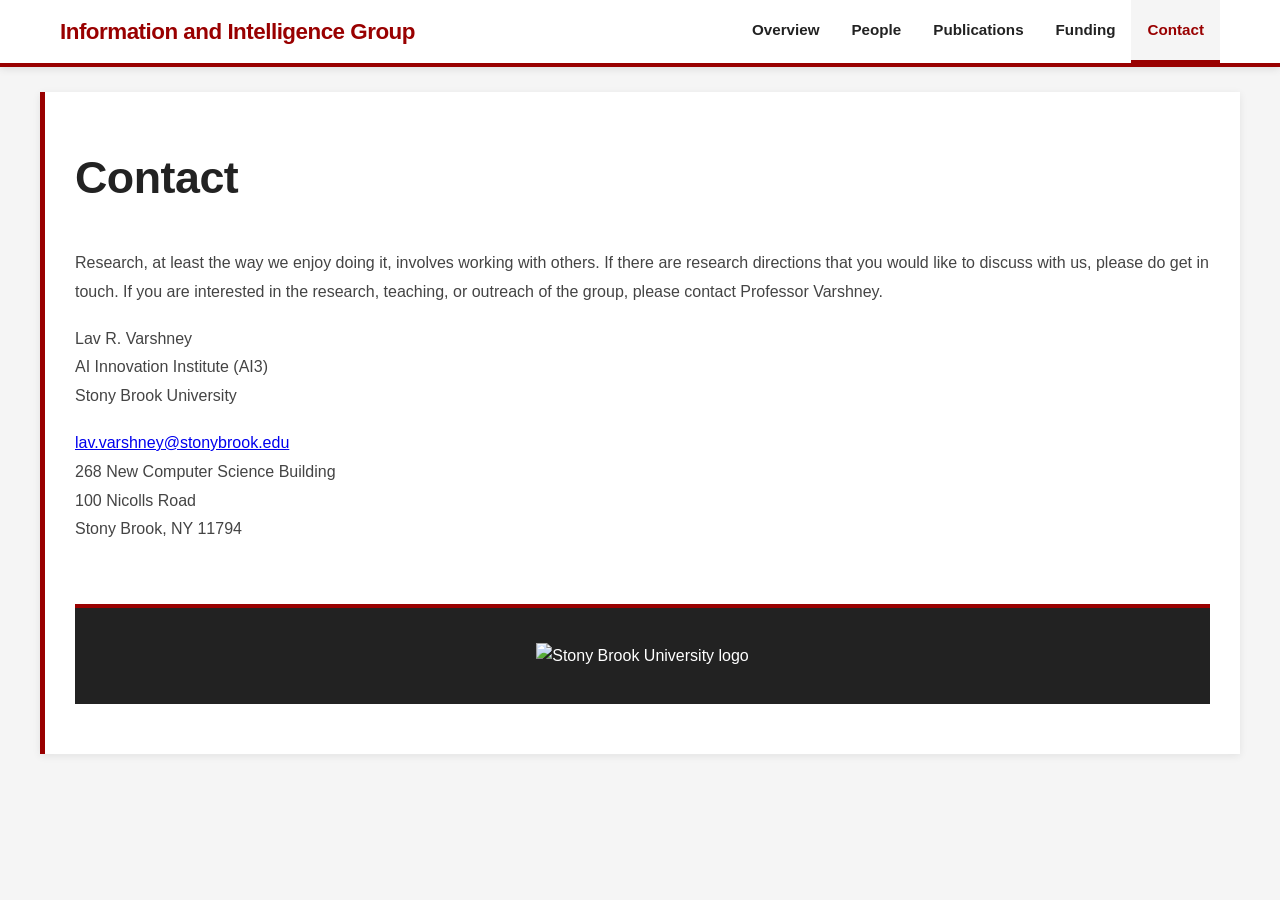
==== commit f3c880ca: "Use SBU logo only in page footer" ====
--- a/pages/contact.html
+++ b/pages/contact.html
@@ -4,7 +4,7 @@
     <meta charset="UTF-8">
     <meta name="viewport" content="width=device-width, initial-scale=1.0">
     <title>Contact - Information and Intelligence Group</title>
-    <link rel="stylesheet" href="../css/style.css">
+    <link rel="stylesheet" href="../css/style.css?v=sbu-footer-20261031">
 </head>
 <body>
     <nav class="navbar">
@@ -40,10 +40,11 @@
             100 Nicolls Road<br>
             Stony Brook, NY 11794
         </p>
+        <footer class="sbu-footer">
+            <img src="https://lh3.googleusercontent.com/d/1btZXnhJ9andd_WCVrEmI4hk7QqXSeKEP" alt="Stony Brook University logo">
+        </footer>
     </main>
 
-    <footer>
-        <p>&copy; 2026 Information and Intelligence Group. All rights reserved.</p>
-    </footer>
+    
 </body>
 </html>
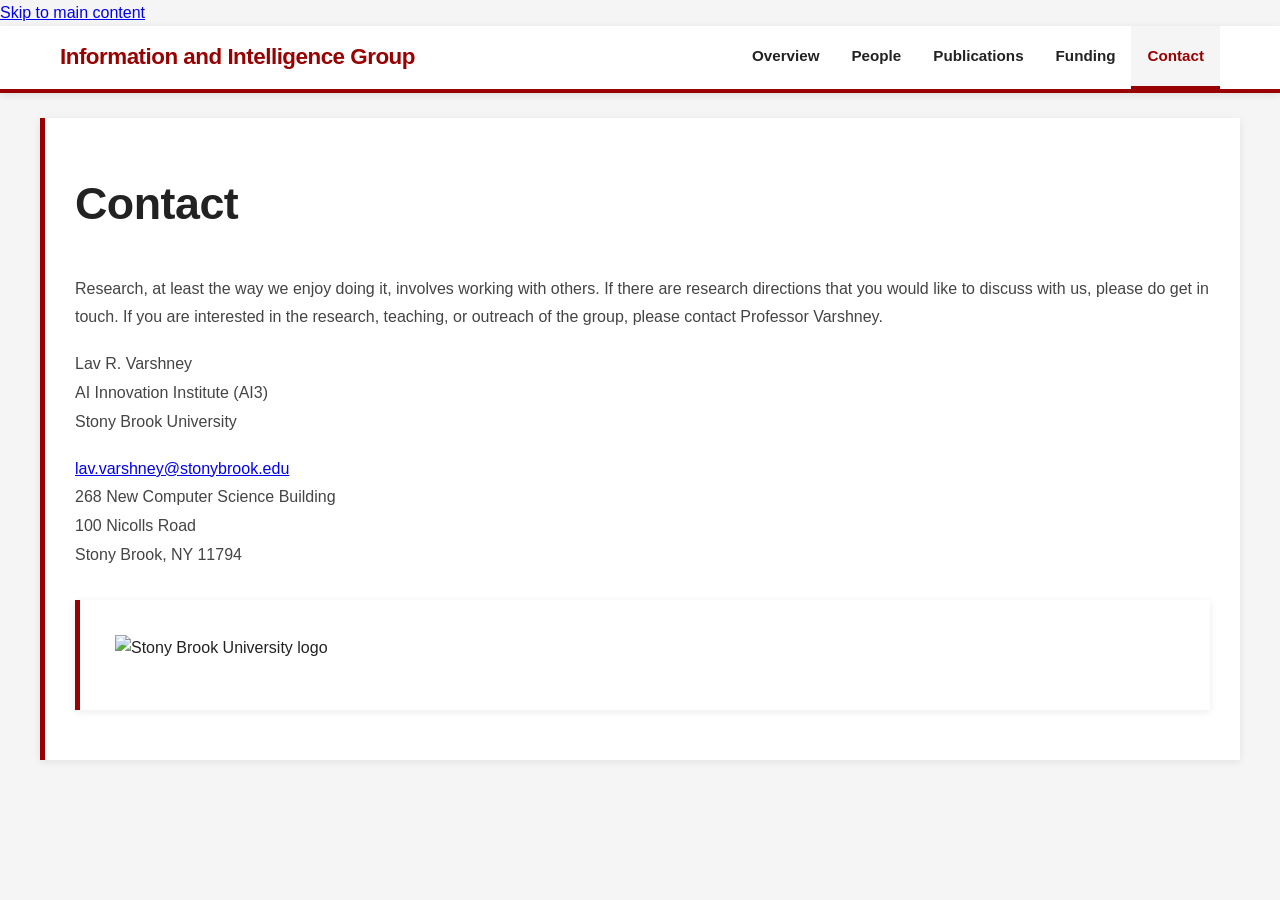
==== commit aa3980ba: "Add keyboard skip-to-content link" ====
--- a/pages/contact.html
+++ b/pages/contact.html
@@ -4,9 +4,10 @@
     <meta charset="UTF-8">
     <meta name="viewport" content="width=device-width, initial-scale=1.0">
     <title>Contact - Information and Intelligence Group</title>
-    <link rel="stylesheet" href="../css/style.css?v=sbu-footer-20261031">
+    <link rel="stylesheet" href="../css/style.css?v=accessibility-20261031">
 </head>
 <body>
+    <a class="skip-link" href="#main-content">Skip to main content</a>
     <nav class="navbar">
         <div class="nav-container">
             <h1 class="logo">Information and Intelligence Group</h1>
@@ -20,7 +21,7 @@
         </div>
     </nav>
 
-    <main class="container page-content">
+    <main class="container page-content" id="main-content">
         <h1>Contact</h1>
 
         <p>
--- a/css/style.css
+++ b/css/style.css
@@ -1047,3 +1047,26 @@
         font-size: 1.5rem;
     }
 }
+
+/* Unified logo-only SBU footer, matching the Publications page's former logo panel. */
+main footer.sbu-footer {
+    background: #ffffff;
+    color: #222222;
+    text-align: left;
+    padding: 35px;
+    margin: 30px 0 0;
+    border: 0;
+    border-left: 5px solid #990000;
+    box-shadow: 0 2px 8px rgba(0, 0, 0, 0.08);
+}
+main footer.sbu-footer img {
+    display: block;
+    height: 2.5em;
+    width: auto;
+    max-width: 100%;
+}
+@media (max-width: 640px) {
+    main footer.sbu-footer {
+        padding: 22px 18px;
+    }
+}
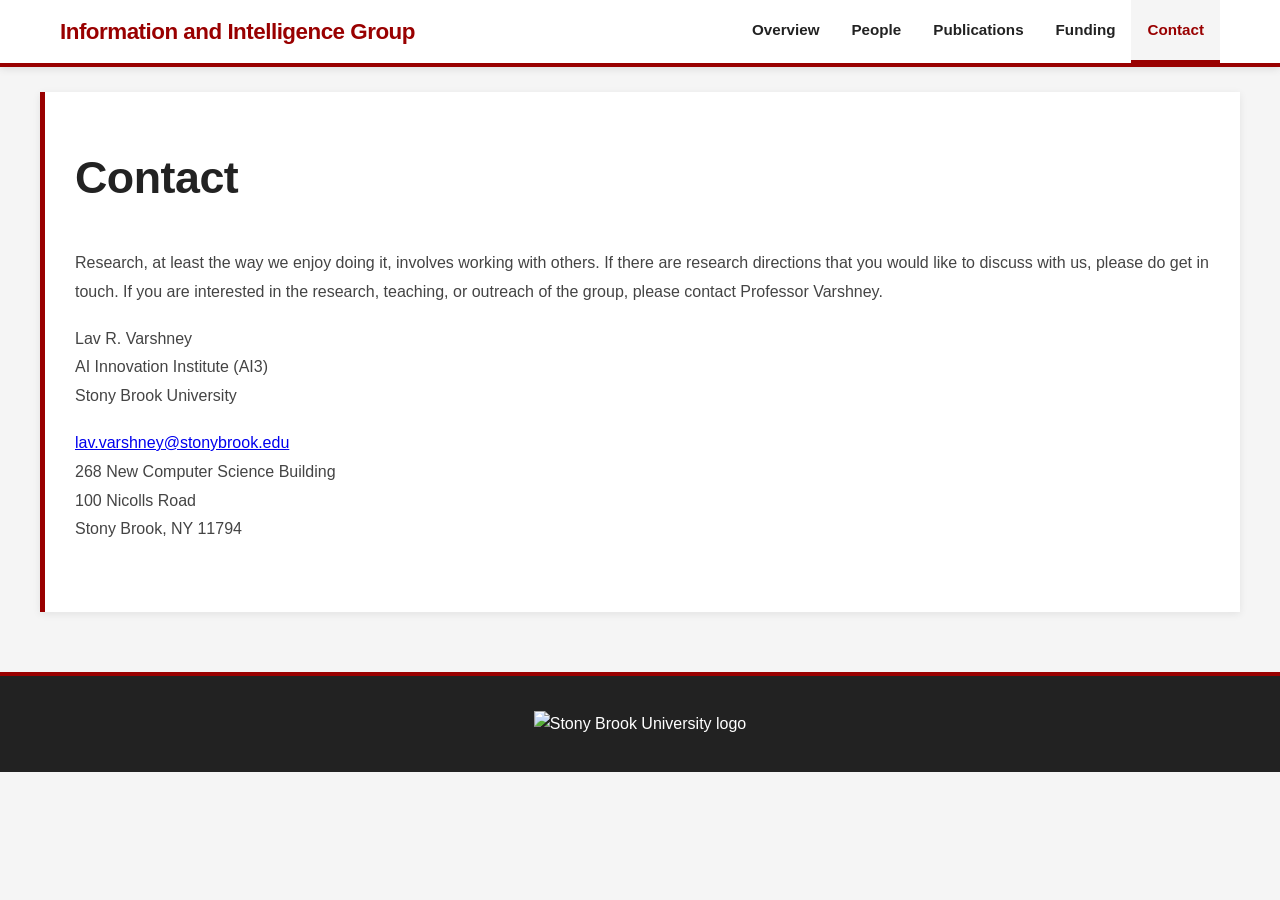
==== commit f499ceff: "Move SBU footer outside main landmark" ====
--- a/pages/contact.html
+++ b/pages/contact.html
@@ -4,7 +4,7 @@
     <meta charset="UTF-8">
     <meta name="viewport" content="width=device-width, initial-scale=1.0">
     <title>Contact - Information and Intelligence Group</title>
-    <link rel="stylesheet" href="../css/style.css?v=accessibility-20261031">
+    <link rel="stylesheet" href="../css/style.css?v=footer-landmark-20261031">
 </head>
 <body>
     <a class="skip-link" href="#main-content">Skip to main content</a>
@@ -41,10 +41,11 @@
             100 Nicolls Road<br>
             Stony Brook, NY 11794
         </p>
-        <footer class="sbu-footer">
-            <img src="https://lh3.googleusercontent.com/d/1btZXnhJ9andd_WCVrEmI4hk7QqXSeKEP" alt="Stony Brook University logo">
-        </footer>
     </main>
+
+    <footer class="sbu-footer">
+        <img src="https://lh3.googleusercontent.com/d/1btZXnhJ9andd_WCVrEmI4hk7QqXSeKEP" alt="Stony Brook University logo">
+    </footer>
 
     
 </body>
--- a/css/style.css
+++ b/css/style.css
@@ -1070,3 +1070,52 @@
         padding: 22px 18px;
     }
 }
+
+/* Accessible keyboard bypass link, displayed only when focused. */
+.skip-link {
+    position: fixed;
+    z-index: 2000;
+    top: 12px;
+    left: 12px;
+    transform: translateY(-160%);
+    padding: 10px 16px;
+    background: #ffffff;
+    color: #222222;
+    border: 2px solid #990000;
+    font-weight: 700;
+    text-decoration: none;
+}
+.skip-link:focus,
+.skip-link:focus-visible {
+    transform: none;
+    outline: 3px solid #222222;
+    outline-offset: 2px;
+}
+
+/* Text for screen-reader users, without changing visible link layout. */
+.visually-hidden {
+    position: absolute;
+    width: 1px;
+    height: 1px;
+    padding: 0;
+    margin: -1px;
+    overflow: hidden;
+    clip: rect(0, 0, 0, 0);
+    white-space: nowrap;
+    border: 0;
+}
+
+/* Respect visitors' preference for reduced motion. */
+@media (prefers-reduced-motion: reduce) {
+    html {
+        scroll-behavior: auto;
+    }
+    *, *::before, *::after {
+        animation-duration: 0.01ms !important;
+        animation-iteration-count: 1 !important;
+        transition-duration: 0.01ms !important;
+    }
+    .featured-box:hover {
+        transform: none;
+    }
+}
